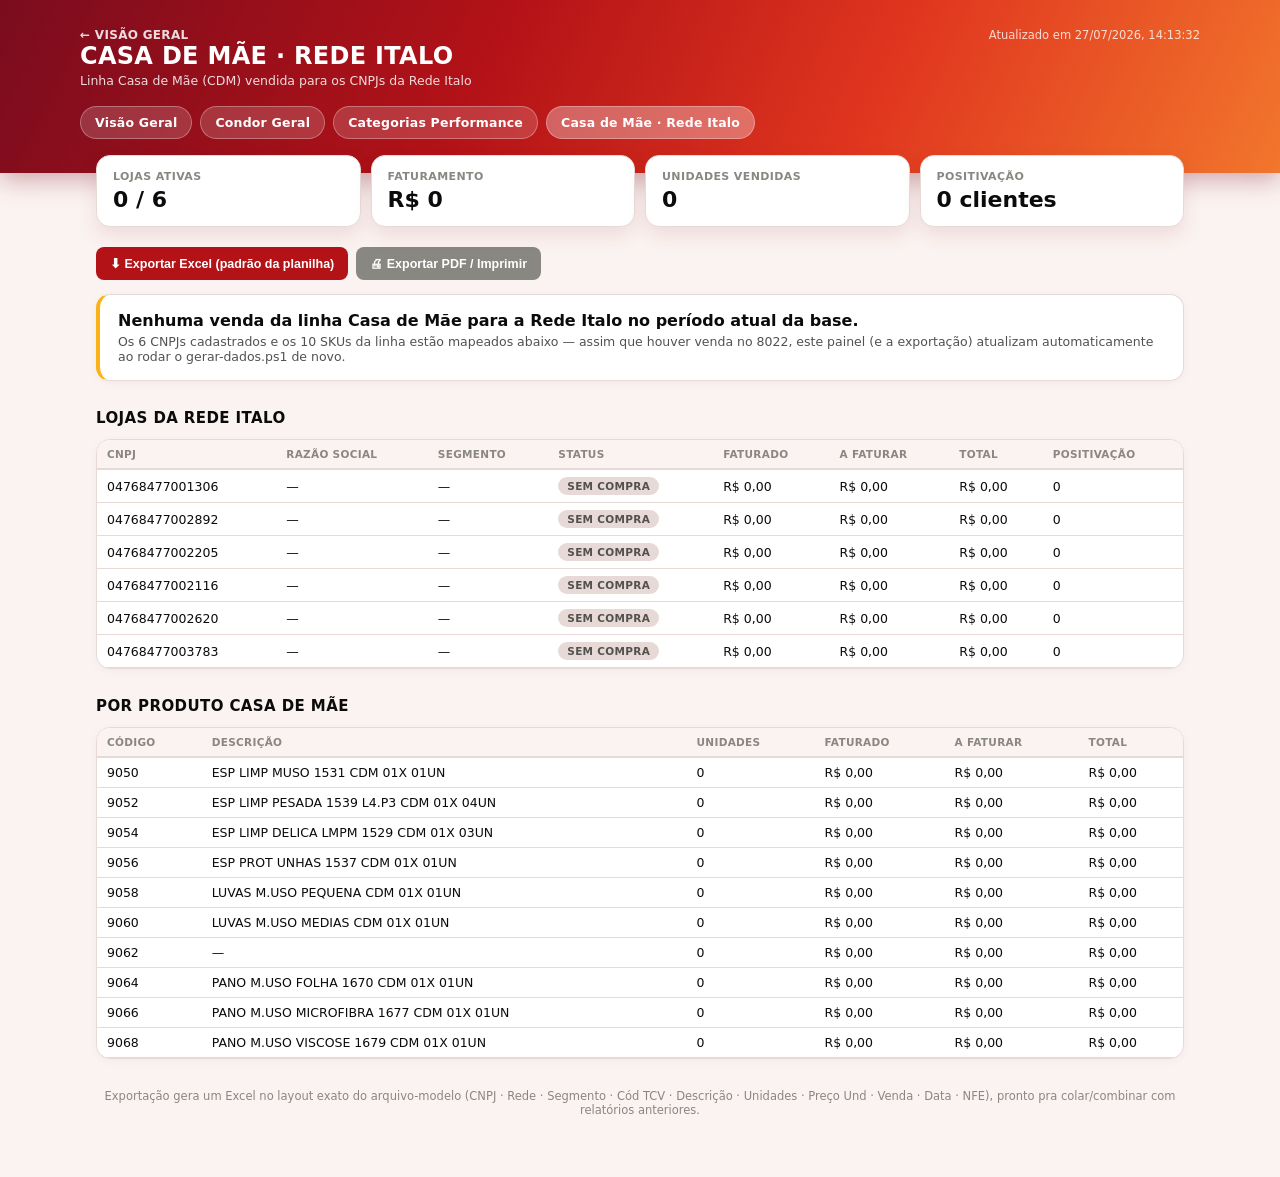
==== casa-de-mae.html @ ddfc70e7 "Initial commit: site da Campanha Condor (Geral, Categorias Performance, Casa de Mae/Rede Italo) Co-A" ====
<!doctype html>
<html lang="pt-BR">
<head>
<meta charset="UTF-8">
<meta name="viewport" content="width=device-width, initial-scale=1">
<title>Casa de Mãe · Rede Italo — Campanha Condor</title>
<link rel="stylesheet" href="style.css">
</head>
<body>
<div class="hero">
  <div class="hero-inner">
    <div class="hero-top">
      <a class="backlink" href="index.html">← Visão Geral</a>
      <div class="hero-meta">Atualizado em <span id="atualizadoEm">—</span></div>
    </div>
    <h1>Casa de Mãe · Rede Italo</h1>
    <div class="sub">Linha Casa de Mãe (CDM) vendida para os CNPJs da Rede Italo</div>
    <div class="hero-nav">
      <a href="index.html">Visão Geral</a>
      <a href="condor-geral.html">Condor Geral</a>
      <a href="categorias.html">Categorias Performance</a>
      <a href="casa-de-mae.html" class="active">Casa de Mãe · Rede Italo</a>
    </div>
  </div>
</div>

<div class="wrap">
  <div class="statrow" id="statrow"></div>

  <div class="toolbar">
    <button class="btn" onclick="exportCasaDeMaeTemplate()">⬇ Exportar Excel (padrão da planilha)</button>
    <button class="btn secondary" onclick="printPage()">🖨 Exportar PDF / Imprimir</button>
  </div>

  <div id="emptyNote"></div>

  <div class="section-title">Lojas da Rede Italo</div>
  <div class="datatable-wrap card" style="padding:0">
    <table class="datatable" id="cnpjTable"></table>
  </div>

  <div class="section-title">Por produto Casa de Mãe</div>
  <div class="datatable-wrap card" style="padding:0">
    <table class="datatable" id="produtoTable"></table>
  </div>

  <div class="footer-note">Exportação gera um Excel no layout exato do arquivo-modelo (CNPJ · Rede · Segmento · Cód TCV · Descrição · Unidades · Preço Und · Venda · Data · NFE), pronto pra colar/combinar com relatórios anteriores.</div>
</div>

<script src="data.js"></script>
<script src="script.js"></script>
<script>
(function () {
  var data = getData();
  document.getElementById("atualizadoEm").textContent = new Date(data.atualizadoEm).toLocaleString("pt-BR");
  var cdm = data.casaDeMae;
  var t = cdm.totalGeral;

  document.getElementById("statrow").innerHTML = [
    { label: "Lojas ativas", value: t.clientesAtivos + " / " + t.clientesRede },
    { label: "Faturamento", value: fmtBRL(t.faturamento) },
    { label: "Unidades vendidas", value: fmtInt(t.unidadesVenda) },
    { label: "Positivação", value: fmtInt(t.positivacao) + " clientes" }
  ].map(function (s) {
    return '<div class="stat"><div class="label">' + s.label + '</div><div class="value num">' + s.value + '</div></div>';
  }).join("");

  if (t.faturamento === 0 && t.aFaturar === 0) {
    document.getElementById("emptyNote").innerHTML = '<div class="card" style="border-left:4px solid var(--warning)"><b>Nenhuma venda da linha Casa de Mãe para a Rede Italo no período atual da base.</b><div style="font-size:12.5px;color:var(--ink-soft);margin-top:4px">Os ' + t.clientesRede + ' CNPJs cadastrados e os ' + cdm.produtos.length + ' SKUs da linha estão mapeados abaixo — assim que houver venda no 8022, este painel (e a exportação) atualizam automaticamente ao rodar o gerar-dados.ps1 de novo.</div></div>';
  }

  var cnpjHeaders = ["CNPJ", "Razão Social", "Segmento", "Status", "Faturado", "A Faturar", "Total", "Positivação"];
  var cnpjRows = cdm.cnpjsRede.map(function (c) {
    return "<tr><td>" + c.cnpj + "</td><td>" + (c.razaoSocial || "—") + "</td><td>" + (c.segmento || "—") + "</td>" +
      "<td>" + (c.comprou ? '<span class="badge good">Comprou</span>' : '<span class="badge neutral">Sem compra</span>') + "</td>" +
      "<td class=\"num\">" + fmtBRLCentavos(c.faturado) + "</td><td class=\"num\">" + fmtBRLCentavos(c.aFaturar) + "</td>" +
      "<td class=\"num\">" + fmtBRLCentavos(c.faturamento) + "</td><td class=\"num\">" + c.positivacao + "</td></tr>";
  }).join("");
  document.getElementById("cnpjTable").innerHTML = "<tr>" + cnpjHeaders.map(function(h){return "<th>"+h+"</th>";}).join("") + "</tr>" + cnpjRows;

  var prodHeaders = ["Código", "Descrição", "Unidades", "Faturado", "A Faturar", "Total"];
  var prodRows = cdm.produtos.map(function (p) {
    return "<tr><td>" + p.codigo + "</td><td>" + (p.descricao || "—") + "</td><td class=\"num\">" + fmtInt(p.unidadesVenda) + "</td>" +
      "<td class=\"num\">" + fmtBRLCentavos(p.faturado) + "</td><td class=\"num\">" + fmtBRLCentavos(p.aFaturar) + "</td><td class=\"num\">" + fmtBRLCentavos(p.faturamento) + "</td></tr>";
  }).join("");
  document.getElementById("produtoTable").innerHTML = "<tr>" + prodHeaders.map(function(h){return "<th>"+h+"</th>";}).join("") + "</tr>" + prodRows;
})();
</script>
</body>
</html>
---- style.css ----
:root {
  --bg: #FBF3F1;
  --panel: #FFFFFF;
  --line: #E7DAD6;
  --ink: #0B0B0B;
  --ink-soft: #52514E;
  --ink-muted: #898781;

  --good: #0CA30C;
  --warning: #FAB219;
  --serious: #EC835A;
  --critical: #D03B3B;
  --good-bg: #E6F5E6;
  --warning-bg: #FEF3DC;
  --critical-bg: #FBEAEA;

  /* paleta categorica (dataviz skill, ordem validada) -- 1 cor fixa por supervisor */
  --sup-100: #2A78D6;  /* Washington - azul */
  --sup-28:  #008300;  /* Sueli - verde */
  --sup-27:  #E87BA4;  /* Rodrigo - magenta */
  --sup-23:  #EDA100;  /* Anderson - amarelo/ocre */
  --sup-24:  #1BAF7A;  /* Arildo - aqua */
  --sup-80:  #EB6834;  /* Alessandro - laranja */
  --sup-0:   #A9A79E;  /* Outros/Interno - cinza neutro */

  /* marca Condor -- degrade vermelho, distinto da Arcor (vermelho fosco/minimal) */
  --condor-1: #7A0C1E;
  --condor-2: #B31217;
  --condor-3: #E0361F;
  --condor-4: #F2762C;
  --condor-grad: linear-gradient(115deg, var(--condor-1) 0%, var(--condor-2) 38%, var(--condor-3) 68%, var(--condor-4) 100%);

  --radius: 14px;
  color-scheme: light;
}

@media (prefers-color-scheme: dark) {
  :root:where(:not([data-theme="light"])) {
    --bg: #150808;
    --panel: #201312;
    --line: #3a2624;
    --ink: #ffffff;
    --ink-soft: #d8c9c6;
    --ink-muted: #a3908c;
    --good-bg: rgba(12,163,12,0.16);
    --warning-bg: rgba(250,178,25,0.16);
    --critical-bg: rgba(208,59,59,0.18);
    --sup-100: #3987E5;
    --sup-28:  #1FA31F;
    --sup-27:  #D55181;
    --sup-23:  #C98500;
    --sup-24:  #199E70;
    --sup-80:  #D95926;
    --sup-0:   #7d7871;
    color-scheme: dark;
  }
}
:root[data-theme="dark"] {
  --bg: #150808;
  --panel: #201312;
  --line: #3a2624;
  --ink: #ffffff;
  --ink-soft: #d8c9c6;
  --ink-muted: #a3908c;
  --good-bg: rgba(12,163,12,0.16);
  --warning-bg: rgba(250,178,25,0.16);
  --critical-bg: rgba(208,59,59,0.18);
  --sup-100: #3987E5;
  --sup-28:  #1FA31F;
  --sup-27:  #D55181;
  --sup-23:  #C98500;
  --sup-24:  #199E70;
  --sup-80:  #D95926;
  --sup-0:   #7d7871;
  color-scheme: dark;
}

* { box-sizing: border-box; -webkit-tap-highlight-color: transparent; }
html { -webkit-text-size-adjust: 100%; }
body {
  margin: 0; font-family: system-ui, -apple-system, "Segoe UI", Arial, sans-serif;
  background: var(--bg); color: var(--ink); -webkit-font-smoothing: antialiased;
}
.num { font-variant-numeric: tabular-nums; }
a { color: inherit; }
.wrap { max-width: 1120px; margin: 0 auto; padding: 0 16px 60px; }

/* ---- Hero / header degrade ---- */
.hero {
  background: var(--condor-grad); color: #fff; padding: 28px 16px 34px;
  box-shadow: 0 6px 24px rgba(122,12,30,0.35);
}
.hero-inner { max-width: 1120px; margin: 0 auto; }
.hero-top { display: flex; align-items: center; justify-content: space-between; gap: 14px; flex-wrap: wrap; }
.brandrow { display: flex; align-items: center; gap: 12px; }
.logo-slot {
  display: flex; align-items: center; justify-content: center; height: 38px; padding: 0 12px;
  border: 1.5px dashed rgba(255,255,255,0.55); border-radius: 8px; font-weight: 700; font-size: 12px;
  letter-spacing: 0.5px; color: rgba(255,255,255,0.85); text-transform: uppercase;
}
.logo-slot img { height: 100%; width: auto; display: block; }
.brand-x { font-size: 15px; color: rgba(255,255,255,0.6); font-weight: 300; }
.hero h1 { font-size: 24px; margin: 0; font-weight: 800; letter-spacing: 0.3px; text-transform: uppercase; }
.hero .sub { font-size: 12.5px; color: rgba(255,255,255,0.85); font-weight: 500; margin-top: 3px; }
.hero-meta { text-align: right; font-size: 11.5px; color: rgba(255,255,255,0.8); }
.hero-nav { display: flex; gap: 8px; margin-top: 18px; flex-wrap: wrap; }
.hero-nav a {
  text-decoration: none; font-size: 12.5px; font-weight: 700; letter-spacing: 0.2px;
  color: #fff; background: rgba(255,255,255,0.16); border: 1px solid rgba(255,255,255,0.3);
  padding: 8px 14px; border-radius: 30px; transition: background 0.15s;
}
.hero-nav a:hover, .hero-nav a.active { background: rgba(255,255,255,0.32); }
.backlink {
  display: inline-flex; align-items: center; gap: 6px; font-size: 12px; font-weight: 700;
  color: rgba(255,255,255,0.85); text-decoration: none; text-transform: uppercase; letter-spacing: .3px;
}

/* ---- Stat tiles ---- */
.statrow { display: grid; grid-template-columns: repeat(auto-fit, minmax(150px,1fr)); gap: 10px; margin: -18px 0 20px; position: relative; z-index: 2; }
.stat {
  background: var(--panel); border: 1px solid var(--line); border-radius: var(--radius);
  padding: 14px 16px; box-shadow: 0 8px 20px rgba(122,12,30,0.10);
}
.stat .label { font-size: 11px; color: var(--ink-muted); text-transform: uppercase; letter-spacing: 0.4px; font-weight: 700; }
.stat .value { font-size: 22px; font-weight: 800; margin-top: 4px; }
.stat .sub { font-size: 11.5px; color: var(--ink-soft); margin-top: 2px; }

/* ---- Cards / sections ---- */
.section-title { font-size: 15px; font-weight: 800; text-transform: uppercase; letter-spacing: 0.4px; margin: 28px 0 12px; color: var(--ink); display: flex; align-items: center; gap: 8px; }
.section-title .tag { font-size: 10.5px; background: var(--condor-2); color: #fff; padding: 3px 9px; border-radius: 20px; font-weight: 700; }
.card {
  background: var(--panel); border: 1px solid var(--line); border-radius: var(--radius);
  padding: 16px 18px; margin-bottom: 14px; box-shadow: 0 2px 10px rgba(0,0,0,0.04);
}
.grid2 { display: grid; grid-template-columns: 1fr 1fr; gap: 14px; }
.grid3 { display: grid; grid-template-columns: repeat(3,1fr); gap: 14px; }
@media (max-width: 720px) { .grid2, .grid3 { grid-template-columns: 1fr; } }

/* ---- Supervisor card ---- */
.sup-card { border-left: 5px solid var(--sup-accent, var(--ink-muted)); }
.sup-card.clickable { cursor: pointer; }
.sup-head { display: flex; align-items: center; justify-content: space-between; gap: 10px; }
.sup-name { font-weight: 800; font-size: 15px; display: flex; align-items: center; gap: 8px; }
.dot { width: 11px; height: 11px; border-radius: 50%; background: var(--sup-accent, var(--ink-muted)); flex-shrink: 0; }
.chev { color: var(--ink-muted); transition: transform 0.15s; }
.sup-card.open .chev { transform: rotate(90deg); }
.sup-body { display: none; margin-top: 12px; border-top: 1px dashed var(--line); padding-top: 12px; }
.sup-card.open .sup-body { display: block; }

/* ---- Metric mini-table ---- */
.metrictable { width: 100%; border-collapse: collapse; font-size: 13px; margin-top: 6px; }
.metrictable th { text-align: right; font-size: 10.5px; color: var(--ink-muted); text-transform: uppercase; font-weight: 700; padding: 4px 8px; letter-spacing: 0.3px; }
.metrictable th:first-child, .metrictable td:first-child { text-align: left; }
.metrictable td { text-align: right; padding: 6px 8px; border-top: 1px solid var(--line); }
.metrictable tr.total td { font-weight: 800; border-top: 2px solid var(--ink); }

/* ---- Progress bar ---- */
.pbar-row { display: flex; align-items: center; gap: 10px; margin: 8px 0; }
.pbar-label { font-size: 12px; color: var(--ink-soft); width: 108px; flex-shrink: 0; font-weight: 600; }
.pbar { flex: 1; height: 10px; border-radius: 6px; background: var(--line); overflow: hidden; position: relative; }
.pbar > span { display: block; height: 100%; border-radius: 6px; }
.pbar-pct { width: 54px; text-align: right; font-size: 12.5px; font-weight: 800; flex-shrink: 0; }
.pct-good { color: var(--good); } .pct-warning { color: #B37A00; } .pct-critical { color: var(--critical); }
.fill-good { background: var(--good); } .fill-warning { background: var(--warning); } .fill-critical { background: var(--critical); }

/* ---- Badge ---- */
.badge { display: inline-block; font-size: 10.5px; font-weight: 700; padding: 3px 9px; border-radius: 20px; text-transform: uppercase; letter-spacing: 0.3px; }
.badge.good { background: var(--good-bg); color: var(--good); }
.badge.warning { background: var(--warning-bg); color: #B37A00; }
.badge.critical { background: var(--critical-bg); color: var(--critical); }
.badge.neutral { background: var(--line); color: var(--ink-soft); }

/* ---- Tabs ---- */
.tabs { display: flex; gap: 6px; margin: 18px 0 14px; flex-wrap: wrap; }
.tab-btn {
  border: 1px solid var(--line); background: var(--panel); color: var(--ink-soft); font-weight: 700; font-size: 13px;
  padding: 9px 16px; border-radius: 30px; cursor: pointer; transition: all 0.15s;
}
.tab-btn.active { background: var(--condor-grad); color: #fff; border-color: transparent; }
.tabpanel { display: none; } .tabpanel.active { display: block; }

/* ---- Product list ---- */
.prodlist { display: flex; flex-wrap: wrap; gap: 6px; margin-top: 8px; max-height: 160px; overflow-y: auto; padding: 8px; background: var(--bg); border-radius: 8px; }
.prodchip { font-size: 11px; background: var(--panel); border: 1px solid var(--line); border-radius: 6px; padding: 4px 8px; color: var(--ink-soft); }
.prodchip b { color: var(--ink); }

/* ---- Toolbar (export buttons) ---- */
.toolbar { display: flex; gap: 8px; margin: 14px 0; flex-wrap: wrap; }
.btn {
  display: inline-flex; align-items: center; gap: 6px; font-size: 12.5px; font-weight: 700; cursor: pointer;
  border: none; border-radius: 8px; padding: 9px 14px; color: #fff; background: var(--condor-2);
  transition: filter 0.15s;
}
.btn:hover { filter: brightness(1.1); }
.btn.secondary { background: var(--ink-muted); }
.btn.ghost { background: transparent; border: 1px solid var(--line); color: var(--ink-soft); }

/* ---- Data table (Casa de Mae, etc) ---- */
.datatable-wrap { overflow-x: auto; }
table.datatable { width: 100%; border-collapse: collapse; font-size: 12.5px; }
table.datatable th { text-align: left; background: var(--bg); padding: 8px 10px; font-size: 10.5px; text-transform: uppercase; letter-spacing: 0.3px; color: var(--ink-muted); border-bottom: 2px solid var(--line); white-space: nowrap; }
table.datatable td { padding: 7px 10px; border-bottom: 1px solid var(--line); white-space: nowrap; }
table.datatable tr:hover td { background: var(--bg); }
.empty-note { font-size: 13px; color: var(--ink-muted); padding: 20px; text-align: center; font-style: italic; }

.footer-note { font-size: 11.5px; color: var(--ink-muted); text-align: center; margin-top: 30px; }

/* ---- Print ---- */
@media print {
  .hero-nav, .toolbar, .backlink, .tabs { display: none !important; }
  .hero { background: var(--condor-1) !important; -webkit-print-color-adjust: exact; print-color-adjust: exact; }
  .sup-body { display: block !important; }
  .card { break-inside: avoid; box-shadow: none; }
  body { background: #fff; }
  .tabpanel { display: block !important; }
}
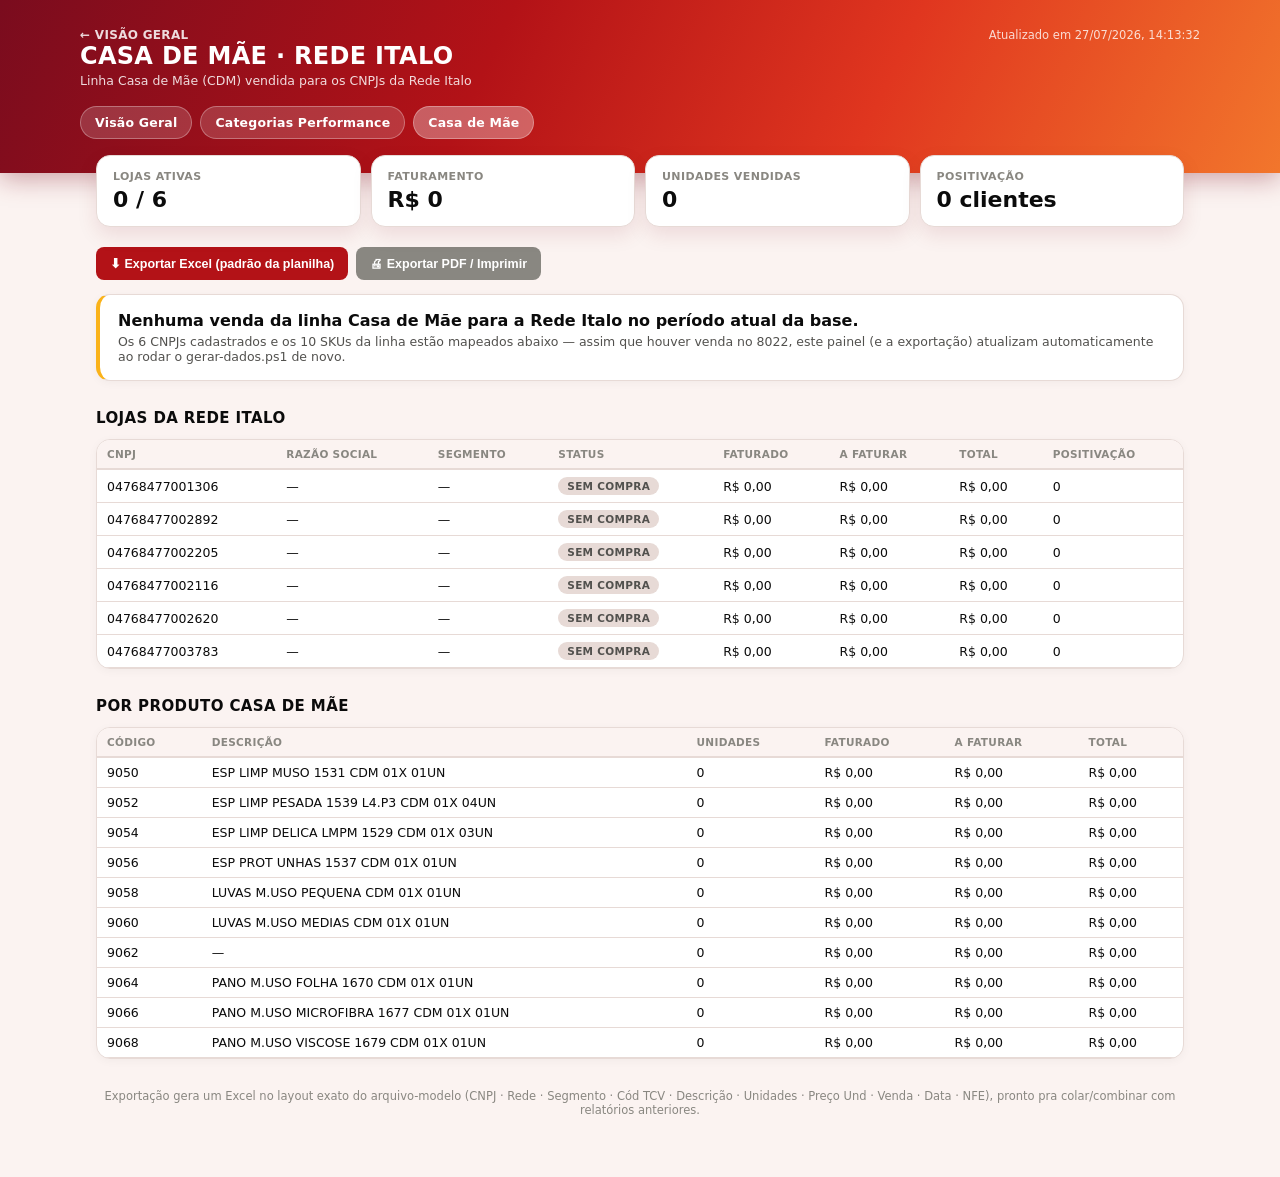
==== commit 3982ff8f: "Simplifica menu para 3 itens: Visão Geral (agora com o detalhe completo do Condor Geral), Categorias" ====
--- a/casa-de-mae.html
+++ b/casa-de-mae.html
@@ -17,9 +17,8 @@
     <div class="sub">Linha Casa de Mãe (CDM) vendida para os CNPJs da Rede Italo</div>
     <div class="hero-nav">
       <a href="index.html">Visão Geral</a>
-      <a href="condor-geral.html">Condor Geral</a>
       <a href="categorias.html">Categorias Performance</a>
-      <a href="casa-de-mae.html" class="active">Casa de Mãe · Rede Italo</a>
+      <a href="casa-de-mae.html" class="active">Casa de Mãe</a>
     </div>
   </div>
 </div>
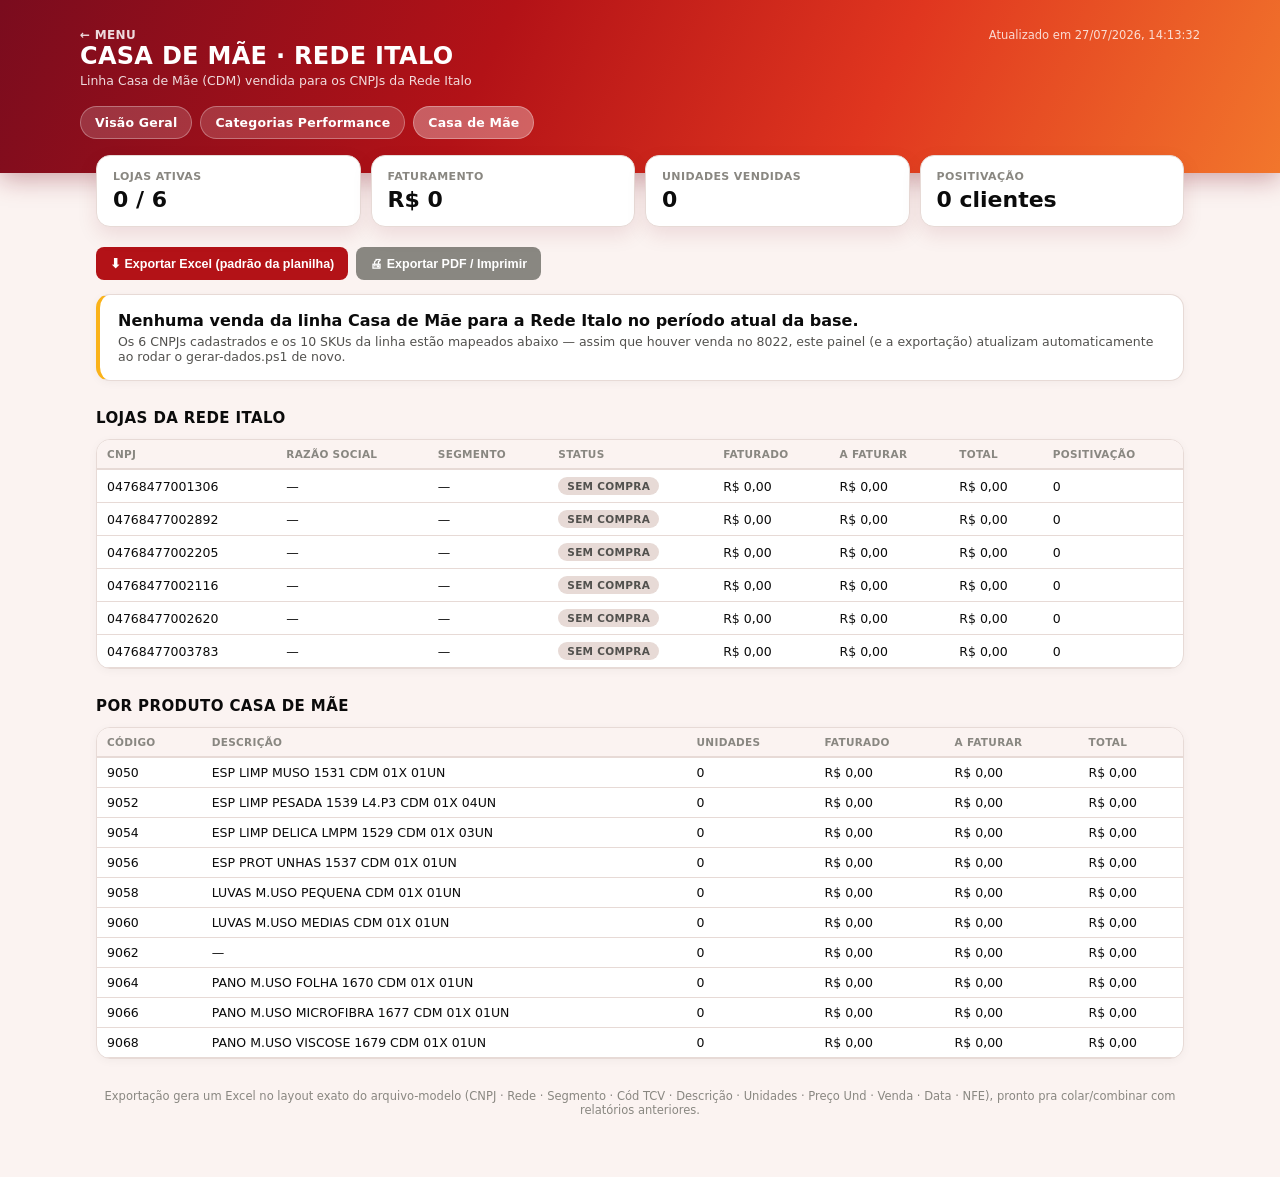
==== commit 011532b6: "Separa menu inicial (index.html) do conteudo detalhado: index vira um menu limpo com 3 cards, detalh" ====
--- a/casa-de-mae.html
+++ b/casa-de-mae.html
@@ -10,13 +10,13 @@
 <div class="hero">
   <div class="hero-inner">
     <div class="hero-top">
-      <a class="backlink" href="index.html">← Visão Geral</a>
+      <a class="backlink" href="index.html">← Menu</a>
       <div class="hero-meta">Atualizado em <span id="atualizadoEm">—</span></div>
     </div>
     <h1>Casa de Mãe · Rede Italo</h1>
     <div class="sub">Linha Casa de Mãe (CDM) vendida para os CNPJs da Rede Italo</div>
     <div class="hero-nav">
-      <a href="index.html">Visão Geral</a>
+      <a href="visao-geral.html">Visão Geral</a>
       <a href="categorias.html">Categorias Performance</a>
       <a href="casa-de-mae.html" class="active">Casa de Mãe</a>
     </div>
--- a/style.css
+++ b/style.css
@@ -136,6 +136,23 @@
 .grid3 { display: grid; grid-template-columns: repeat(3,1fr); gap: 14px; }
 @media (max-width: 720px) { .grid2, .grid3 { grid-template-columns: 1fr; } }
 
+/* ---- Menu inicial (landing) ---- */
+.menu-grid { display: grid; grid-template-columns: repeat(auto-fit, minmax(260px,1fr)); gap: 18px; margin-top: 8px; }
+.menu-card {
+  position: relative; display: block; text-decoration: none; color: var(--ink);
+  background: var(--panel); border: 1px solid var(--line); border-radius: var(--radius);
+  padding: 22px 22px 54px; box-shadow: 0 4px 16px rgba(0,0,0,0.05); transition: transform 0.15s, box-shadow 0.15s, border-color 0.15s;
+  border-top: 4px solid var(--menu-accent, var(--condor-2));
+}
+.menu-card:hover { transform: translateY(-3px); box-shadow: 0 10px 26px rgba(122,12,30,0.16); border-color: var(--menu-accent, var(--condor-2)); }
+.menu-card .menu-tag { font-size: 10.5px; font-weight: 700; text-transform: uppercase; letter-spacing: 0.4px; color: var(--menu-accent, var(--condor-2)); margin-bottom: 6px; }
+.menu-card h2 { font-size: 20px; margin: 0 0 8px; font-weight: 800; text-transform: uppercase; letter-spacing: 0.2px; }
+.menu-card p { font-size: 13px; color: var(--ink-soft); margin: 0 0 16px; line-height: 1.5; }
+.menu-card .menu-stats { display: flex; gap: 22px; flex-wrap: wrap; }
+.menu-card .menu-stats .v { font-size: 21px; font-weight: 800; }
+.menu-card .menu-stats .k { font-size: 10px; text-transform: uppercase; color: var(--ink-muted); letter-spacing: 0.3px; margin-top: 2px; }
+.menu-card .menu-arrow { position: absolute; right: 20px; bottom: 18px; font-size: 22px; color: var(--menu-accent, var(--condor-2)); }
+
 /* ---- Supervisor card ---- */
 .sup-card { border-left: 5px solid var(--sup-accent, var(--ink-muted)); }
 .sup-card.clickable { cursor: pointer; }
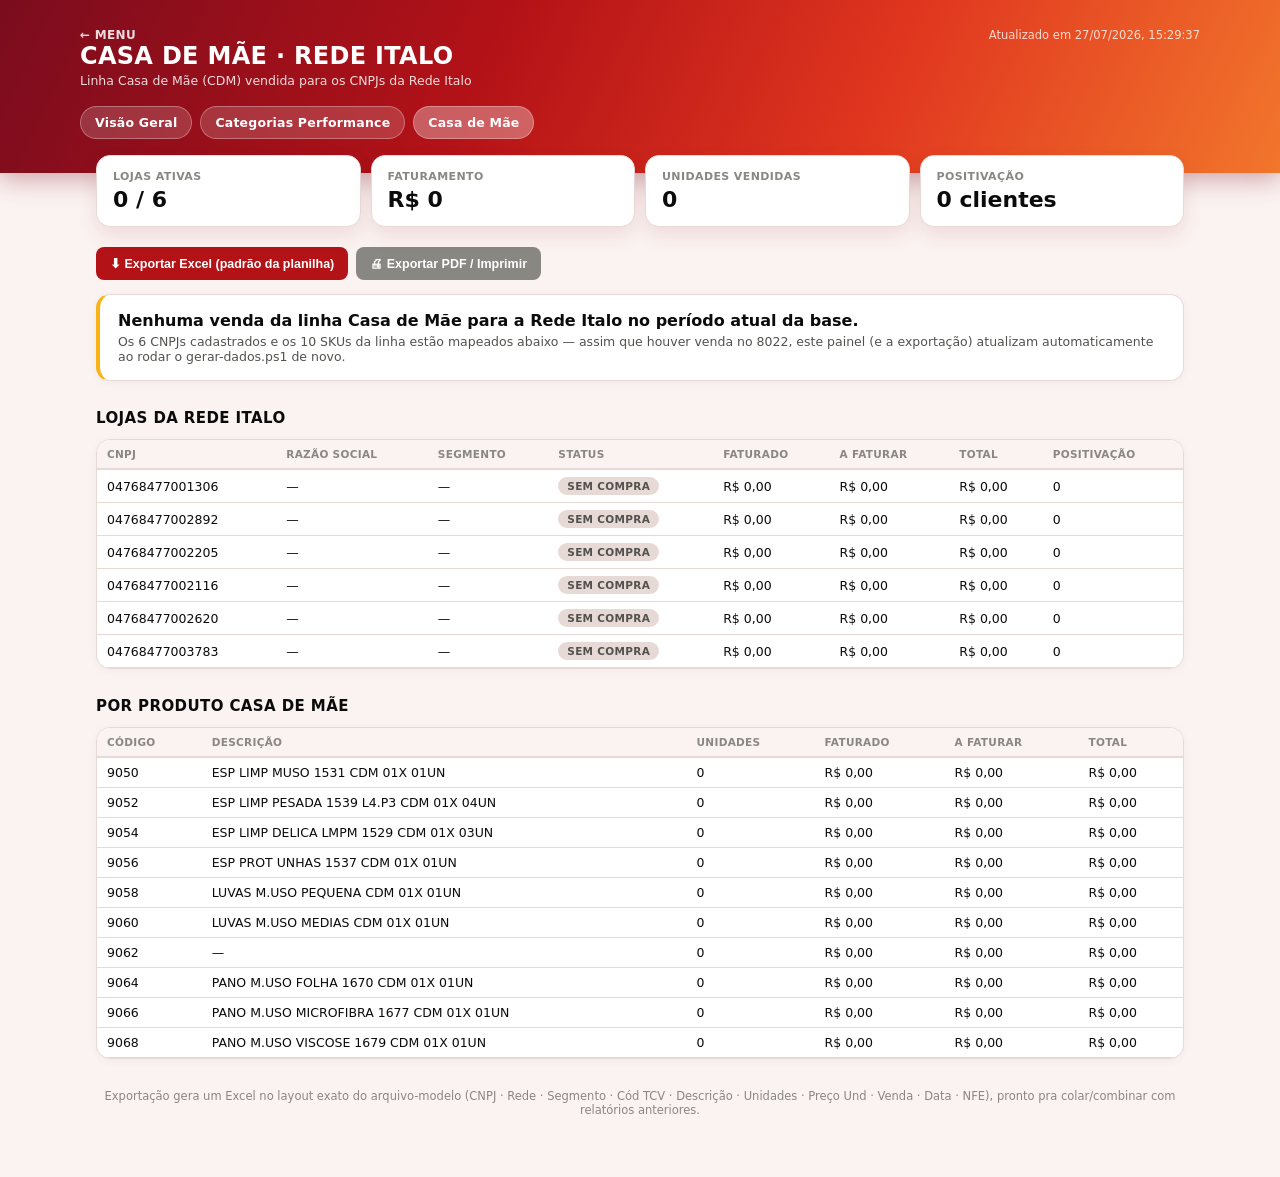
==== commit 7245e2a4: "Padroniza titulo/h1 para "Acompanhamento Condor" nas 4 paginas Repo ja tinha sido renomeado de campa" ====
--- a/casa-de-mae.html
+++ b/casa-de-mae.html
@@ -3,7 +3,7 @@
 <head>
 <meta charset="UTF-8">
 <meta name="viewport" content="width=device-width, initial-scale=1">
-<title>Casa de Mãe · Rede Italo — Campanha Condor</title>
+<title>Casa de Mãe · Rede Italo — Acompanhamento Condor</title>
 <link rel="stylesheet" href="style.css">
 </head>
 <body>
--- a/style.css
+++ b/style.css
@@ -22,6 +22,11 @@
   --sup-24:  #1BAF7A;  /* Arildo - aqua */
   --sup-80:  #EB6834;  /* Alessandro - laranja */
   --sup-0:   #A9A79E;  /* Outros/Interno - cinza neutro */
+
+  /* paleta categorica (dataviz skill, slots 1/3/5) -- 1 cor fixa por categoria de produto */
+  --cat-higiene: #2A78D6;  /* azul */
+  --cat-limpeza: #1BAF7A;  /* aqua */
+  --cat-beleza:  #E87BA4;  /* magenta */
 
   /* marca Condor -- degrade vermelho, distinto da Arcor (vermelho fosco/minimal) */
   --condor-1: #7A0C1E;
@@ -52,6 +57,9 @@
     --sup-24:  #199E70;
     --sup-80:  #D95926;
     --sup-0:   #7d7871;
+    --cat-higiene: #3987E5;
+    --cat-limpeza: #199E70;
+    --cat-beleza:  #D55181;
     color-scheme: dark;
   }
 }
@@ -72,6 +80,9 @@
   --sup-24:  #199E70;
   --sup-80:  #D95926;
   --sup-0:   #7d7871;
+  --cat-higiene: #3987E5;
+  --cat-limpeza: #199E70;
+  --cat-beleza:  #D55181;
   color-scheme: dark;
 }
 
@@ -171,6 +182,43 @@
 .metrictable td { text-align: right; padding: 6px 8px; border-top: 1px solid var(--line); }
 .metrictable tr.total td { font-weight: 800; border-top: 2px solid var(--ink); }
 
+/* ---- Scoreboard (placar principal de categorias) ---- */
+.scoreboard {
+  border-radius: var(--radius); overflow: hidden; background: var(--panel);
+  border: 1px solid var(--line); box-shadow: 0 14px 34px rgba(122,12,30,0.16);
+  margin-bottom: 14px;
+}
+.scoreboard-head { background: var(--condor-grad); color: #fff; padding: 20px 24px 22px; text-align: center; }
+.scoreboard-title { font-size: 22px; font-weight: 800; text-transform: uppercase; letter-spacing: 0.6px; }
+.scoreboard-sub { font-size: 12.5px; color: rgba(255,255,255,0.85); font-weight: 600; margin-top: 4px; }
+.scoreboard-cols {
+  display: grid; grid-template-columns: 1.4fr 1fr 1fr; padding: 12px 24px;
+  font-size: 11px; text-transform: uppercase; letter-spacing: 0.4px; font-weight: 700;
+  color: var(--ink-muted); border-bottom: 1px solid var(--line);
+}
+.scoreboard-cols span:not(:first-child) { text-align: center; }
+.scoreboard-row {
+  display: grid; grid-template-columns: 1.4fr 1fr 1fr; align-items: center;
+  padding: 16px 24px; border-bottom: 1px solid var(--line); transition: background 0.15s;
+}
+.scoreboard-row:hover { background: var(--bg); }
+.scoreboard-row:last-child { border-bottom: none; }
+.scoreboard-name { display: flex; align-items: center; gap: 10px; font-weight: 800; font-size: 15.5px; }
+.scoreboard-name .dot { width: 12px; height: 12px; border-radius: 4px; background: var(--cat-accent, var(--ink-muted)); flex-shrink: 0; }
+.scoreboard-venda, .scoreboard-posit { text-align: center; font-weight: 800; font-size: 16.5px; font-variant-numeric: tabular-nums; }
+.scoreboard-row.scoreboard-total {
+  background: var(--critical-bg); border-top: 2px solid var(--critical); border-bottom: none;
+}
+.scoreboard-total .scoreboard-name, .scoreboard-total .scoreboard-venda, .scoreboard-total .scoreboard-posit {
+  color: var(--critical); font-size: 18px;
+}
+@media (max-width: 480px) {
+  .scoreboard-cols, .scoreboard-row { padding: 12px 14px; }
+  .scoreboard-name { font-size: 13px; gap: 7px; }
+  .scoreboard-venda, .scoreboard-posit { font-size: 13.5px; }
+  .scoreboard-total .scoreboard-name, .scoreboard-total .scoreboard-venda, .scoreboard-total .scoreboard-posit { font-size: 15px; }
+}
+
 /* ---- Progress bar ---- */
 .pbar-row { display: flex; align-items: center; gap: 10px; margin: 8px 0; }
 .pbar-label { font-size: 12px; color: var(--ink-soft); width: 108px; flex-shrink: 0; font-weight: 600; }
@@ -227,7 +275,8 @@
   .hero-nav, .toolbar, .backlink, .tabs { display: none !important; }
   .hero { background: var(--condor-1) !important; -webkit-print-color-adjust: exact; print-color-adjust: exact; }
   .sup-body { display: block !important; }
-  .card { break-inside: avoid; box-shadow: none; }
+  .card, .scoreboard { break-inside: avoid; box-shadow: none; }
+  .scoreboard-head { background: var(--condor-1) !important; -webkit-print-color-adjust: exact; print-color-adjust: exact; }
   body { background: #fff; }
   .tabpanel { display: block !important; }
 }
